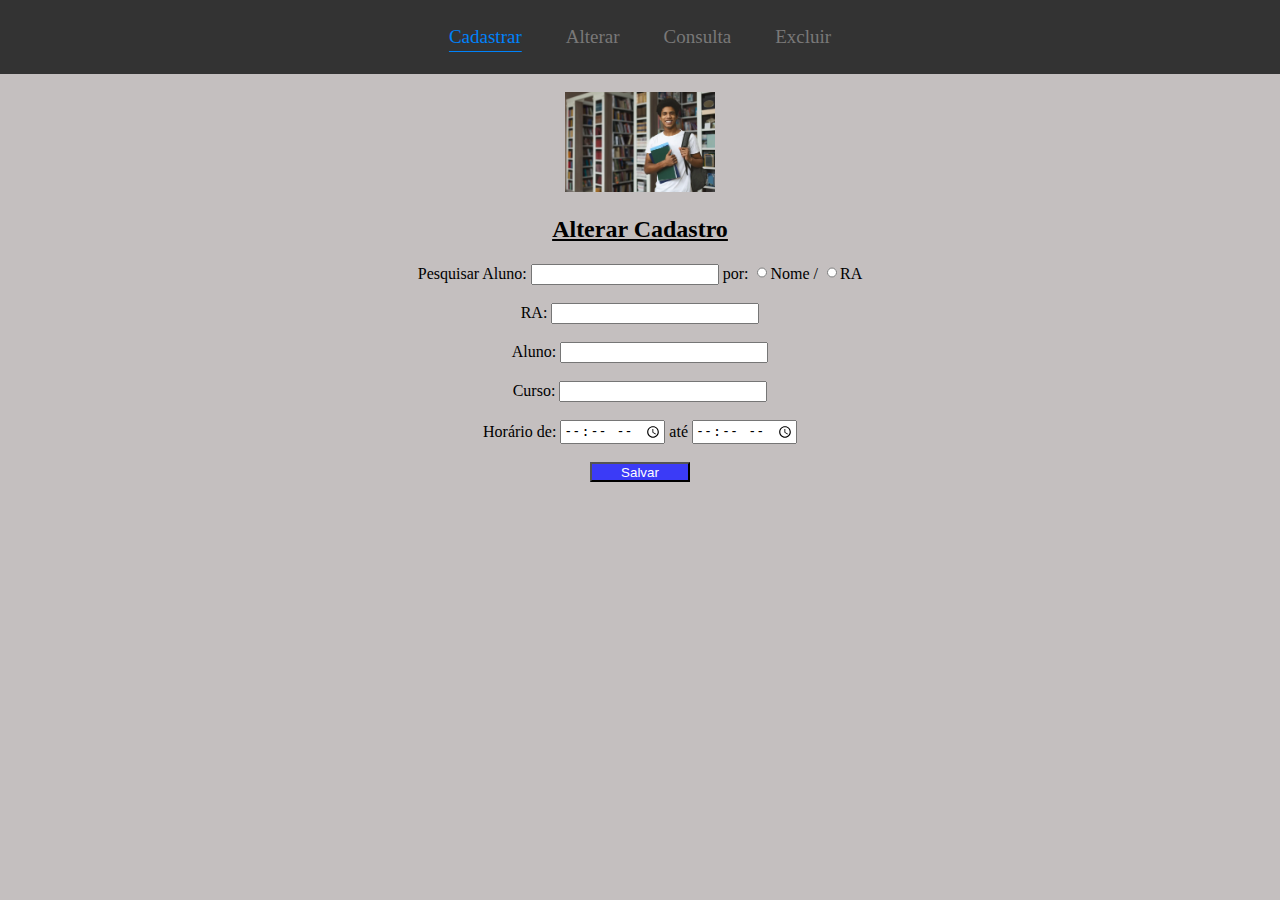
==== Alterar.html @ b1512f18 "primeiro commit" ====
<!DOCTYPE html>
<html lang="en">
<head>
    <meta charset="UTF-8">
    <meta http-equiv="X-UA-Compatible" content="IE=edge">
    <meta name="viewport" content="width=device-width, initial-scale=1.0">
    <title>Alterar cadastro de Alunos</title>
    <link rel="stylesheet" href="Cadastro.css">
    
</head>
<body>
    <header>
        <nav class="nav-bar">
            <a href="CadastroPagina.html" class="nav-link active" data-hover="Cadastrar">Cadastrar</a>
            <a href="Alterar.html" class="nav-link" data-hover="Alterar">Alterar</a>
            <a href="Consulta.html" class="nav-link" data-hover="Consulta">Consulta</a>
            <a href="Deletar.html" class="nav-link" data-hover="Excluir">Excluir</a>
          </nav>
    </header>
    <br>
    <div>
        <img style="width: 150px;" src="estudante.png" alt="">
        <h2>Alterar Cadastro</h2>
        <form>
            <div>
                <label>Pesquisar Aluno:</label>
                <input style="width: 180px;" type="text" id="curso" name="curso" required>
                <label>por:</label>
                <input style="width: 10px;" type="radio" id="nome_aluno" name="nome_aluno" required>Nome</input>
                <label>/</label>
                <input style="width: 10px;" type="radio" id="RA" name="RA" required>RA</input>
            </div>
            <br>
            <div>
                <label>RA:</label>
                <input type="text" id="curso" name="curso" required>
            </div>
            <br>
            <div>
                <label>Aluno:</label>
                <input type="text" id="nome_aluno" name="nome_aluno" required>
            </div>
            <br>
            <div>
                <label>Curso:</label>
                <input type="text" id="curso" name="curso" required>
            </div>
            <br>
            <div>
                <label>Horário de:</label>
                <input style="width: 100px" type="time" id="horario_inicial" name="horario_inicial" required>
                <label>até</label>
                <input style="width: 100px" type="time" id="horario_final" name="horario_final" required>
            </div>
        </form>
        <br>
        <button type="submit">Salvar</button>
    </div>
</body>
</html>
---- Cadastro.css ----
h2{
    text-align: center;
    text-decoration: underline;
}
button{
    height: 20px;
    width: 100px;
    background-color: rgb(59, 59, 247);
    color: white;
}
div{
    text-align: center;
}
input{
    width: 200px;
}
header {
    background-color: #333;
    color: #fff;
    padding: 10px;
    text-align: center;
}
body{
    margin: 0;
    background-color: #c4bfbf;
}
img{
    width: 200px;
    text-align: center;
}

.nav-bar { 
    padding:1em; 
    text-align:center; 
  }
  .nav-bar .nav-link {
    padding: 8px 0;
    margin: 0 20px;
    color: #797878;
    font-size: 19px;
    text-decoration: none;
    position: relative;
  }
  .nav-bar .nav-link::before {
    position: absolute;
    top: 0;
    left: 0;
    overflow: hidden;
    padding: 8px 0;
    max-width: 0;
    text-decoration: underline;
    text-underline-offset: 8px;
    color: #0082fa;
    content: attr(data-hover);
    -webkit-transition: max-width 0.5s;
    -moz-transition: max-width 0.5s;
    transition: max-width 0.5s;
  }
  .nav-bar .nav-link:hover::before { max-width: 100%; }
  .nav-bar .active {
    color: #0082fa;
    text-decoration: underline;
    text-underline-offset: 8px;
  }
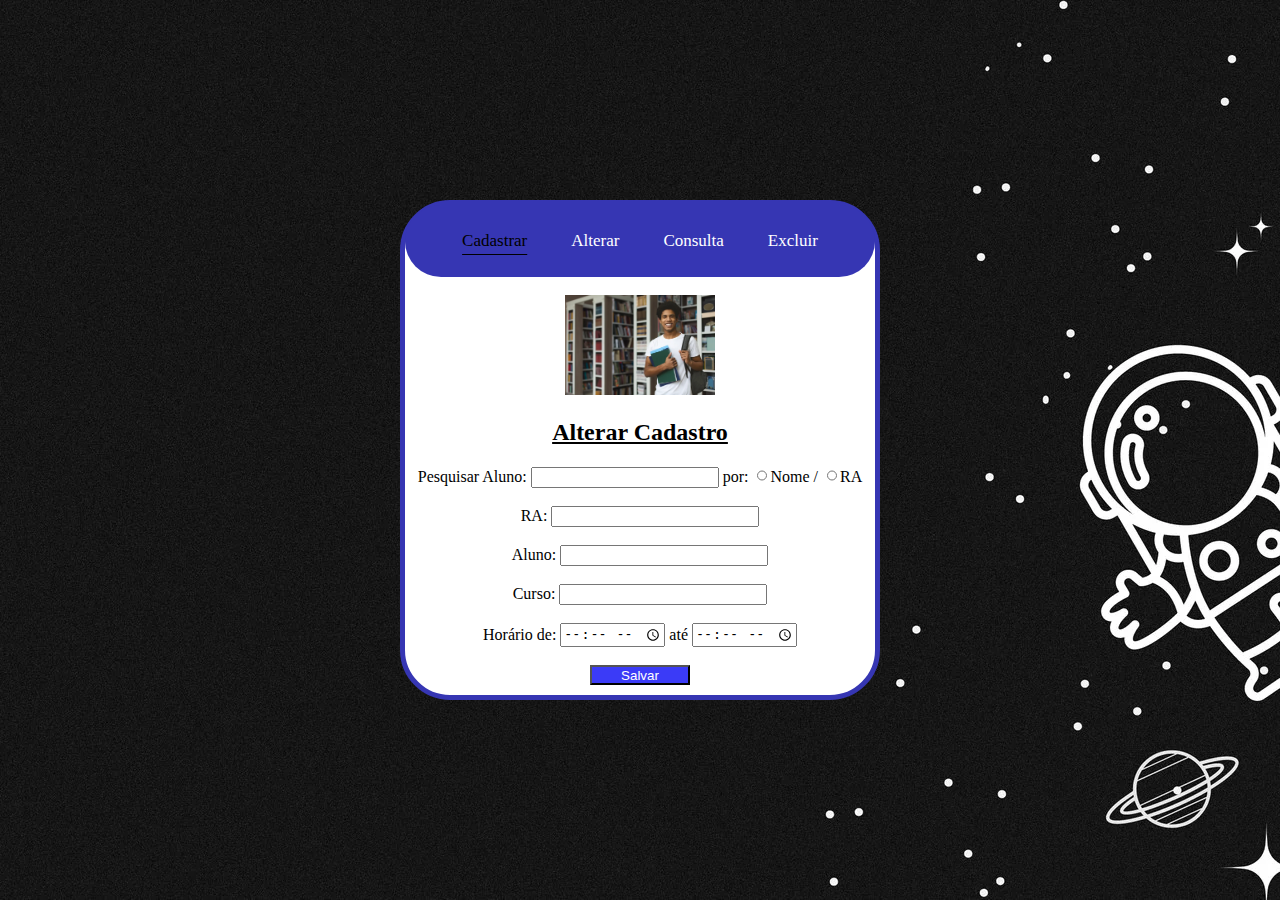
==== commit ff7b34eb: "Qualquer coisa" ====
--- a/Alterar.html
+++ b/Alterar.html
@@ -9,52 +9,56 @@
     
 </head>
 <body>
-    <header>
-        <nav class="nav-bar">
-            <a href="CadastroPagina.html" class="nav-link active" data-hover="Cadastrar">Cadastrar</a>
-            <a href="Alterar.html" class="nav-link" data-hover="Alterar">Alterar</a>
-            <a href="Consulta.html" class="nav-link" data-hover="Consulta">Consulta</a>
-            <a href="Deletar.html" class="nav-link" data-hover="Excluir">Excluir</a>
-          </nav>
-    </header>
-    <br>
-    <div>
-        <img style="width: 150px;" src="estudante.png" alt="">
-        <h2>Alterar Cadastro</h2>
-        <form>
-            <div>
-                <label>Pesquisar Aluno:</label>
-                <input style="width: 180px;" type="text" id="curso" name="curso" required>
-                <label>por:</label>
-                <input style="width: 10px;" type="radio" id="nome_aluno" name="nome_aluno" required>Nome</input>
-                <label>/</label>
-                <input style="width: 10px;" type="radio" id="RA" name="RA" required>RA</input>
-            </div>
+    <div class="container">
+        <div class="item">
+            <header>
+                <nav class="nav-bar">
+                    <a href="CadastroPagina.html" class="nav-link active" data-hover="Cadastrar">Cadastrar</a>
+                    <a href="Alterar.html" class="nav-link" data-hover="Alterar">Alterar</a>
+                    <a href="Consulta.html" class="nav-link" data-hover="Consulta">Consulta</a>
+                    <a href="Deletar.html" class="nav-link" data-hover="Excluir">Excluir</a>
+                  </nav>
+            </header>
             <br>
             <div>
-                <label>RA:</label>
-                <input type="text" id="curso" name="curso" required>
+                <img style="width: 150px;" src="estudante.png" alt="">
+                <h2>Alterar Cadastro</h2>
+                <form>
+                    <div>
+                        <label>Pesquisar Aluno:</label>
+                        <input style="width: 180px;" type="text" id="curso" name="curso" required>
+                        <label>por:</label>
+                        <input style="width: 10px;" type="radio" id="nome_aluno" name="nome_aluno" required>Nome</input>
+                        <label>/</label>
+                        <input style="width: 10px;" type="radio" id="RA" name="RA" required>RA</input>
+                    </div>
+                    <br>
+                    <div>
+                        <label>RA:</label>
+                        <input type="text" id="curso" name="curso" required>
+                    </div>
+                    <br>
+                    <div>
+                        <label>Aluno:</label>
+                        <input type="text" id="nome_aluno" name="nome_aluno" required>
+                    </div>
+                    <br>
+                    <div>
+                        <label>Curso:</label>
+                        <input type="text" id="curso" name="curso" required>
+                    </div>
+                    <br>
+                    <div>
+                        <label>Horário de:</label>
+                        <input style="width: 100px" type="time" id="horario_inicial" name="horario_inicial" required>
+                        <label>até</label>
+                        <input style="width: 100px" type="time" id="horario_final" name="horario_final" required>
+                    </div>
+                </form>
+                <br>
+                <button type="submit">Salvar</button>
             </div>
-            <br>
-            <div>
-                <label>Aluno:</label>
-                <input type="text" id="nome_aluno" name="nome_aluno" required>
-            </div>
-            <br>
-            <div>
-                <label>Curso:</label>
-                <input type="text" id="curso" name="curso" required>
-            </div>
-            <br>
-            <div>
-                <label>Horário de:</label>
-                <input style="width: 100px" type="time" id="horario_inicial" name="horario_inicial" required>
-                <label>até</label>
-                <input style="width: 100px" type="time" id="horario_final" name="horario_final" required>
-            </div>
-        </form>
-        <br>
-        <button type="submit">Salvar</button>
+        </div>
     </div>
 </body>
 </html>--- a/Cadastro.css
+++ b/Cadastro.css
@@ -15,10 +15,11 @@
     width: 200px;
 }
 header {
-    background-color: #333;
+    background-color: rgb(54, 54, 179);
     color: #fff;
     padding: 10px;
     text-align: center;
+    border-radius: 50px;
 }
 body{
     margin: 0;
@@ -36,8 +37,8 @@
   .nav-bar .nav-link {
     padding: 8px 0;
     margin: 0 20px;
-    color: #797878;
-    font-size: 19px;
+    color: white;
+    font-size: 17px;
     text-decoration: none;
     position: relative;
   }
@@ -50,7 +51,7 @@
     max-width: 0;
     text-decoration: underline;
     text-underline-offset: 8px;
-    color: #0082fa;
+    color: black;
     content: attr(data-hover);
     -webkit-transition: max-width 0.5s;
     -moz-transition: max-width 0.5s;
@@ -58,7 +59,25 @@
   }
   .nav-bar .nav-link:hover::before { max-width: 100%; }
   .nav-bar .active {
-    color: #0082fa;
+    color: black;
     text-decoration: underline;
     text-underline-offset: 8px;
+  }
+
+  .container {
+    display: flex;
+    justify-content: center;
+    align-items: center;
+    background-image: url(fundo.png);
+    background-repeat: no-repeat;
+    background-size: cover;
+    height: 100vh;
+  }
+
+  .item{
+    width: 470px;
+    height: 490px;
+    background: white;
+    border: solid 5px rgb(54, 54, 179);
+    border-radius: 50px;
   }